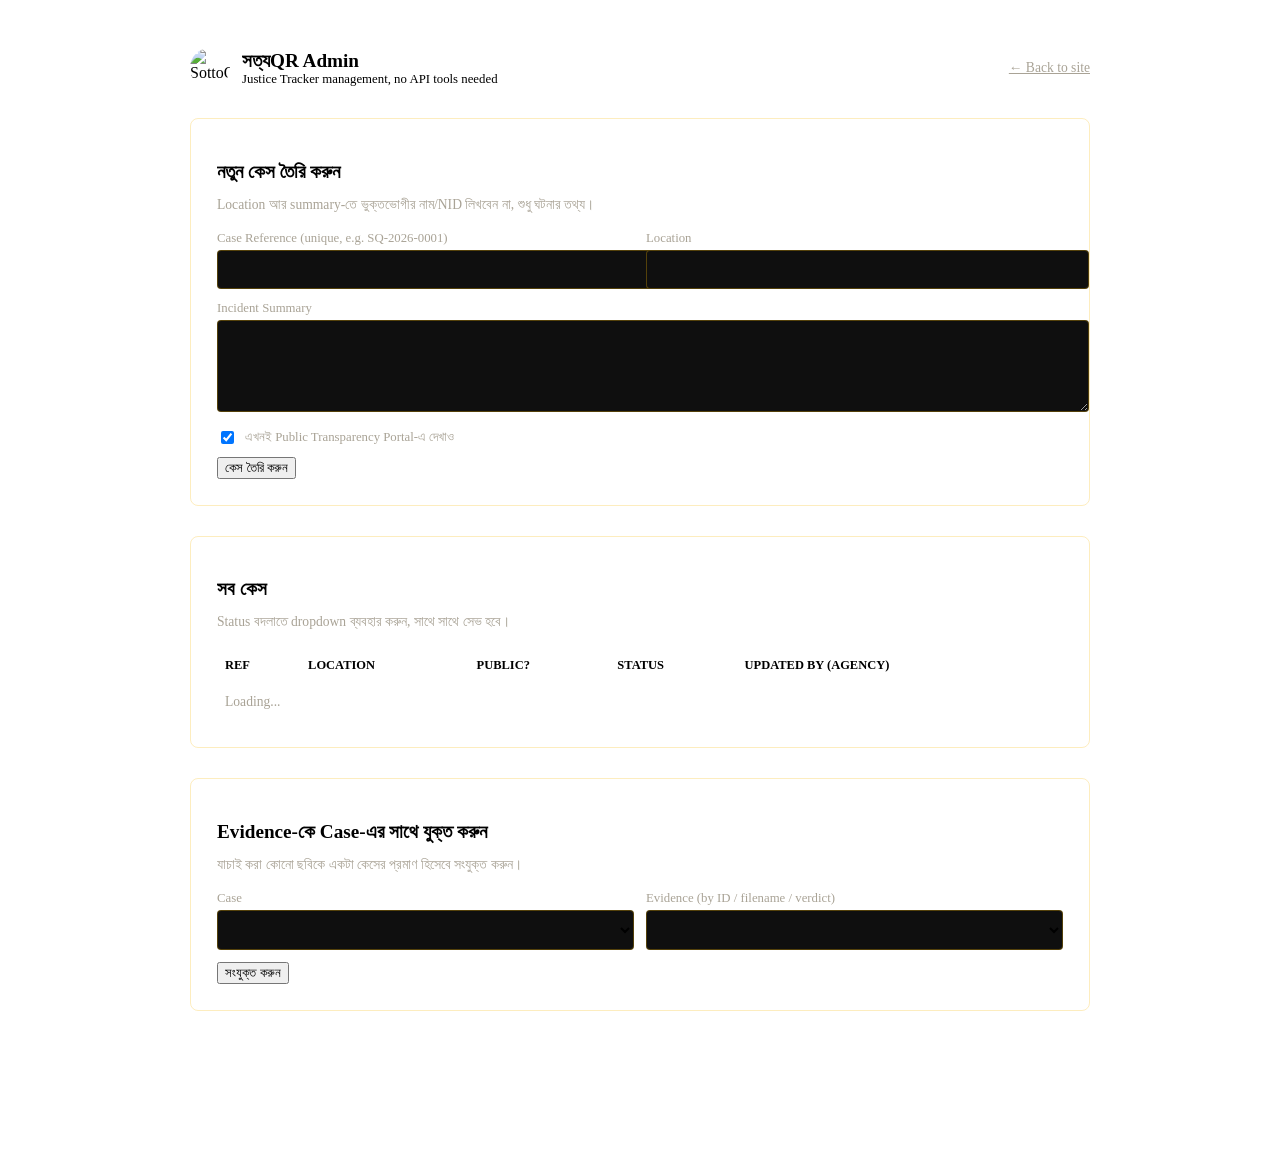
==== sottoqr/templates/admin.html @ b99c2cec "first" ====
<!DOCTYPE html>
<html lang="bn" lang-mode="bn">
<head>
<meta charset="UTF-8" />
<meta name="viewport" content="width=device-width, initial-scale=1.0" />
<title>SottoQR Admin - Justice Tracker</title>
<link rel="icon" type="image/jpeg" href="/static/img/logo.jpg" />
<link href="https://fonts.googleapis.com/css2?family=Baloo+Da+2:wght@600;700;800&family=Anton&family=Noto+Sans+Bengali:wght@400;600;700&family=Noto+Sans:wght@400;600;700&display=swap" rel="stylesheet">
<link rel="stylesheet" href="/static/css/style.css" />
<style>
  body { background: var(--black); }
  .admin-wrap { max-width: 900px; margin: 0 auto; padding: 40px 24px 100px; }
  .admin-header { display:flex; align-items:center; gap:12px; margin-bottom: 30px; }
  .admin-header img { width: 40px; height: 40px; border-radius: 50%; object-fit: cover; }
  .admin-panel { background: var(--panel); border: 1px solid rgba(245,183,0,0.25); border-radius: 8px; padding: 26px; margin-bottom: 30px; }
  .admin-panel h2 { font-size: 1.2rem; color: var(--ink); margin-bottom: 6px; }
  .admin-panel .hint { font-size: 0.85rem; color: #a9a396; margin-bottom: 18px; }
  .form-row { display: grid; grid-template-columns: 1fr 1fr; gap: 12px; margin-bottom: 12px; }
  .form-row.full { grid-template-columns: 1fr; }
  input[type=text], textarea, select {
    width: 100%; background: #0f0f0f; border: 1px solid rgba(245,183,0,0.3); color: var(--ink);
    padding: 10px 12px; border-radius: 4px; font-family: inherit; font-size: 0.9rem;
  }
  textarea { min-height: 70px; resize: vertical; }
  label { font-size: 0.8rem; color: #a9a396; display: block; margin-bottom: 4px; }
  .checkbox-row { display: flex; align-items: center; gap: 8px; margin: 10px 0; }
  .checkbox-row input { width: auto; }
  table { width: 100%; border-collapse: collapse; margin-top: 10px; }
  th, td { text-align: left; padding: 10px 8px; border-bottom: 1px solid rgba(255,255,255,0.08); font-size: 0.86rem; }
  th { color: var(--yellow); font-weight: 700; font-size: 0.78rem; text-transform: uppercase; }
  .msg { font-size: 0.85rem; margin-top: 10px; padding: 8px 12px; border-radius: 4px; }
  .msg.ok { background: rgba(0,105,62,0.2); color: #7fd9ae; }
  .msg.err { background: rgba(214,0,28,0.2); color: #ff9a9a; }
  select.status-select { min-width: 170px; }
  .pill { padding: 3px 10px; border-radius: 999px; font-size: 0.75rem; font-weight: 700; border: 1px solid rgba(245,183,0,0.3); }
</style>
</head>
<body>
<div class="admin-wrap">
  <div class="admin-header">
    <img src="/static/img/logo.jpg" alt="SottoQR" />
    <div>
      <div style="font-family:var(--font-display-bn); font-weight:800; font-size:1.2rem; color:var(--ink);">সত্যQR Admin</div>
      <div style="font-size:0.8rem; color:var(--yellow);">Justice Tracker management, no API tools needed</div>
    </div>
    <a href="/" style="margin-left:auto; color:#a9a396; font-size:0.85rem;">&larr; Back to site</a>
  </div>

  <div class="admin-panel">
    <h2>নতুন কেস তৈরি করুন</h2>
    <p class="hint">Location আর summary-তে ভুক্তভোগীর নাম/NID লিখবেন না, শুধু ঘটনার তথ্য।</p>
    <form id="caseForm">
      <div class="form-row">
        <div>
          <label>Case Reference (unique, e.g. SQ-2026-0001)</label>
          <input type="text" id="caseRef" required />
        </div>
        <div>
          <label>Location</label>
          <input type="text" id="caseLocation" />
        </div>
      </div>
      <div class="form-row full">
        <div>
          <label>Incident Summary</label>
          <textarea id="caseSummary"></textarea>
        </div>
      </div>
      <div class="checkbox-row">
        <input type="checkbox" id="caseIsPublic" checked />
        <label style="margin:0;">এখনই Public Transparency Portal-এ দেখাও</label>
      </div>
      <button type="submit" class="btn btn-primary">কেস তৈরি করুন</button>
      <div id="caseFormMsg"></div>
    </form>
  </div>

  <div class="admin-panel">
    <h2>সব কেস</h2>
    <p class="hint">Status বদলাতে dropdown ব্যবহার করুন, সাথে সাথে সেভ হবে।</p>
    <table id="casesTable">
      <thead><tr><th>Ref</th><th>Location</th><th>Public?</th><th>Status</th><th>Updated By (Agency)</th></tr></thead>
      <tbody id="casesTbody"><tr><td colspan="4" class="hint">Loading...</td></tr></tbody>
    </table>
  </div>

  <div class="admin-panel">
    <h2>Evidence-কে Case-এর সাথে যুক্ত করুন</h2>
    <p class="hint">যাচাই করা কোনো ছবিকে একটা কেসের প্রমাণ হিসেবে সংযুক্ত করুন।</p>
    <form id="linkForm">
      <div class="form-row">
        <div>
          <label>Case</label>
          <select id="linkCaseSelect"></select>
        </div>
        <div>
          <label>Evidence (by ID / filename / verdict)</label>
          <select id="linkEvidenceSelect"></select>
        </div>
      </div>
      <button type="submit" class="btn btn-outline">সংযুক্ত করুন</button>
      <div id="linkFormMsg"></div>
    </form>
  </div>
</div>

<script src="/static/js/admin.js"></script>
</body>
</html>
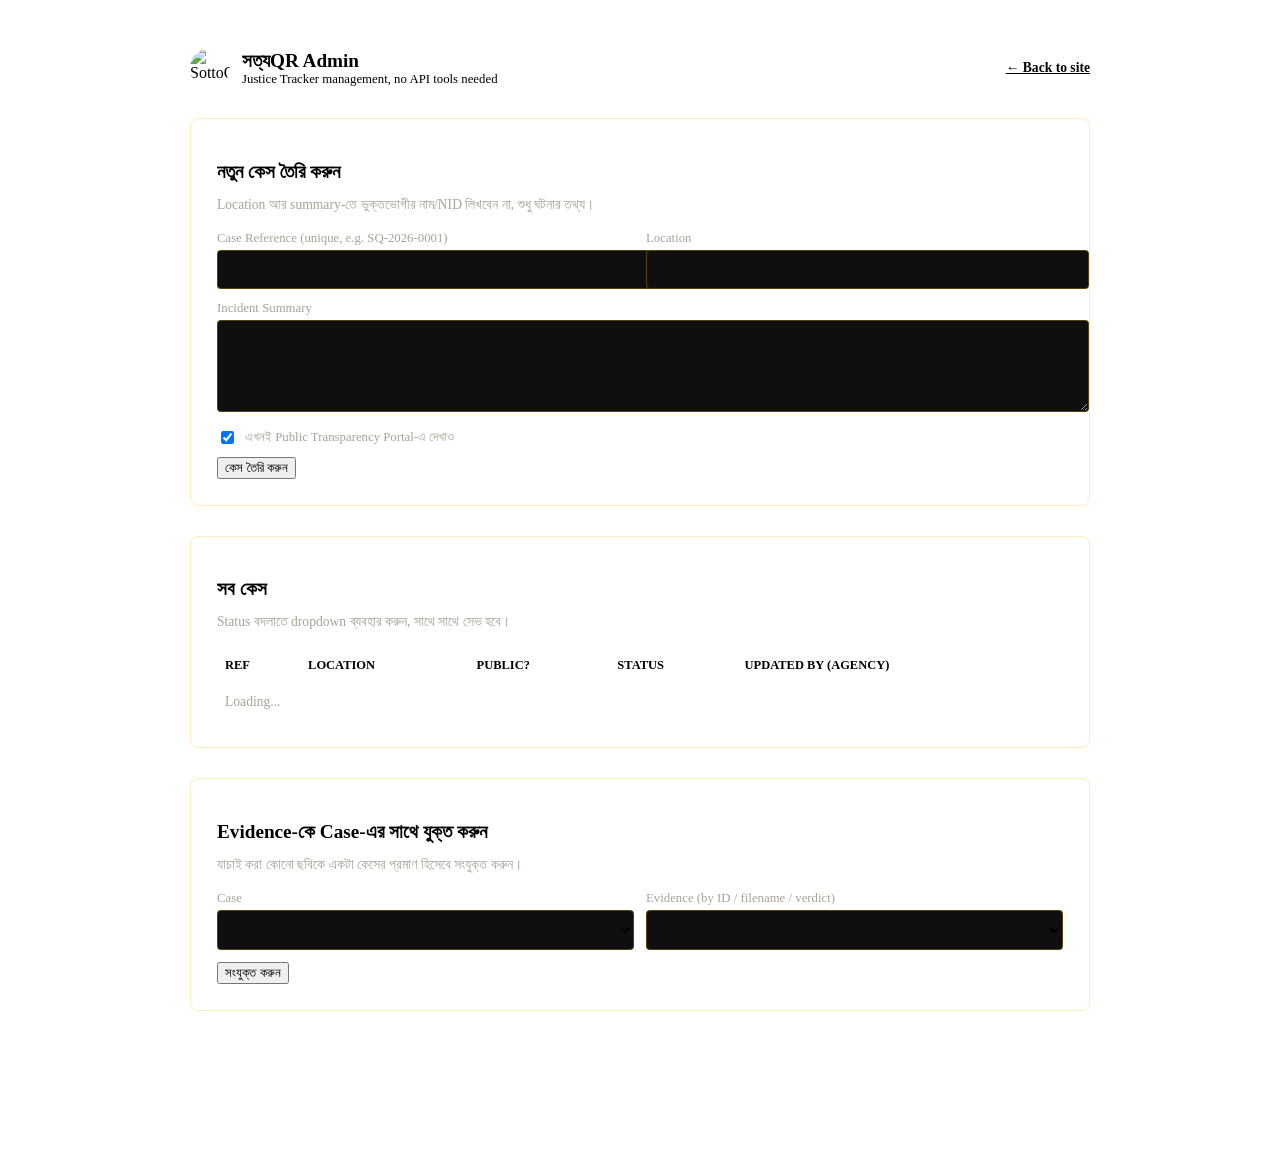
==== commit c2681a10: "new" ====
--- a/sottoqr/templates/admin.html
+++ b/sottoqr/templates/admin.html
@@ -43,7 +43,7 @@
       <div style="font-family:var(--font-display-bn); font-weight:800; font-size:1.2rem; color:var(--ink);">সত্যQR Admin</div>
       <div style="font-size:0.8rem; color:var(--yellow);">Justice Tracker management, no API tools needed</div>
     </div>
-    <a href="/" style="margin-left:auto; color:#a9a396; font-size:0.85rem;">&larr; Back to site</a>
+    <a href="/" style="margin-left:auto; color: var(--yellow); font-size:0.85rem; font-weight:600;">&larr; Back to site</a>
   </div>
 
   <div class="admin-panel">
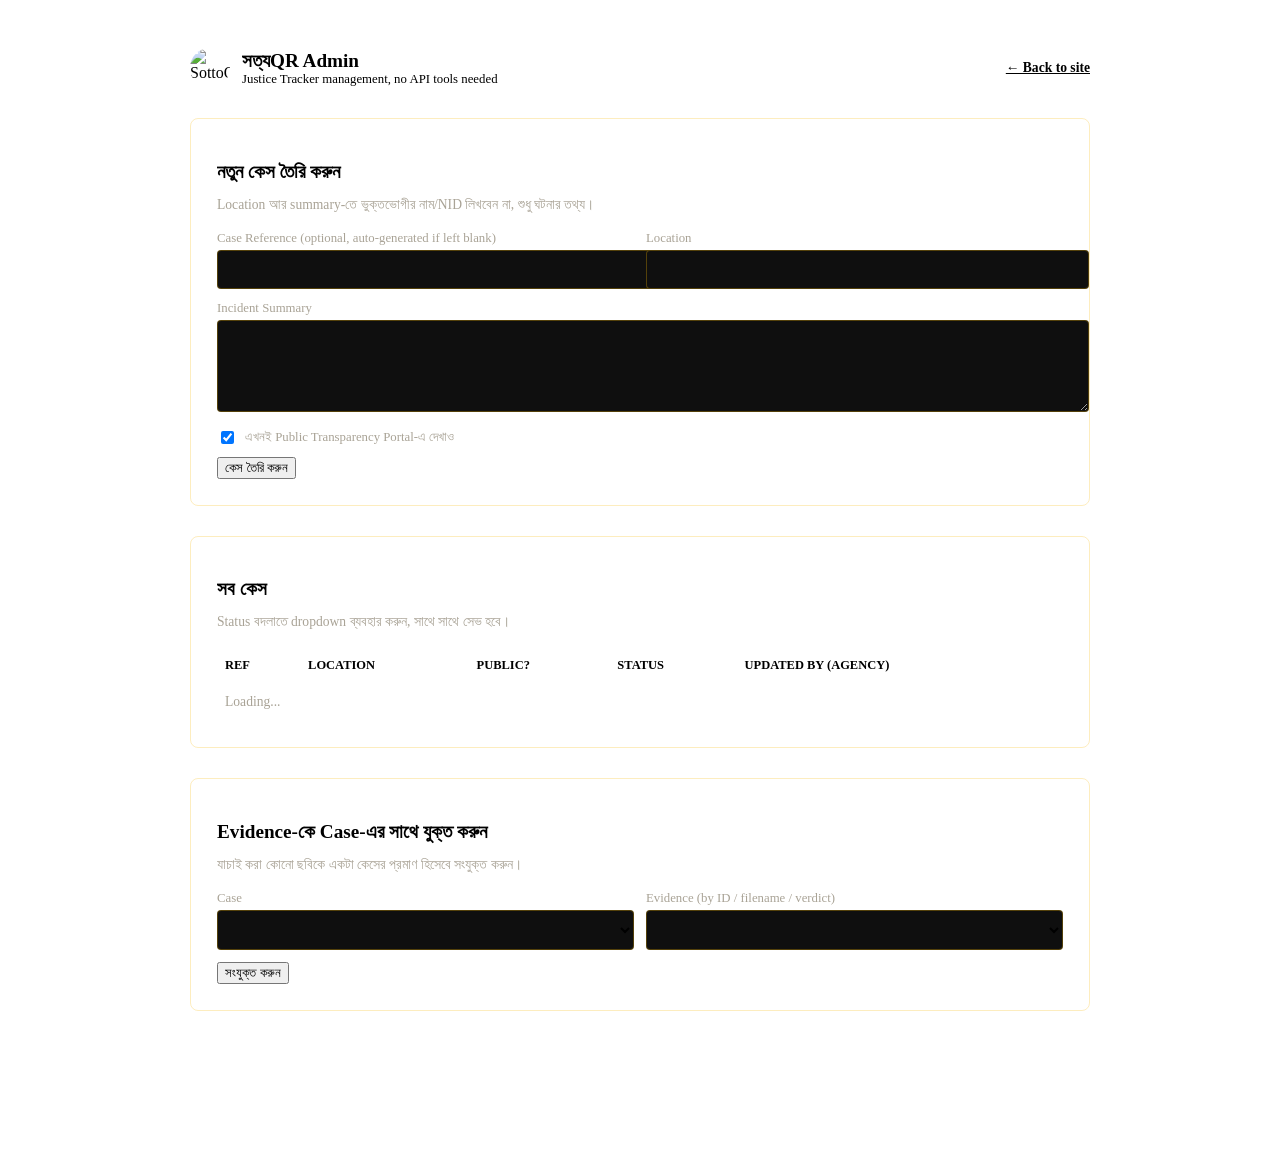
==== commit ca0380b7: "Add files via upload" ====
--- a/sottoqr/templates/admin.html
+++ b/sottoqr/templates/admin.html
@@ -52,8 +52,8 @@
     <form id="caseForm">
       <div class="form-row">
         <div>
-          <label>Case Reference (unique, e.g. SQ-2026-0001)</label>
-          <input type="text" id="caseRef" required />
+          <label>Case Reference (optional, auto-generated if left blank)</label>
+          <input type="text" id="caseRef" />
         </div>
         <div>
           <label>Location</label>
